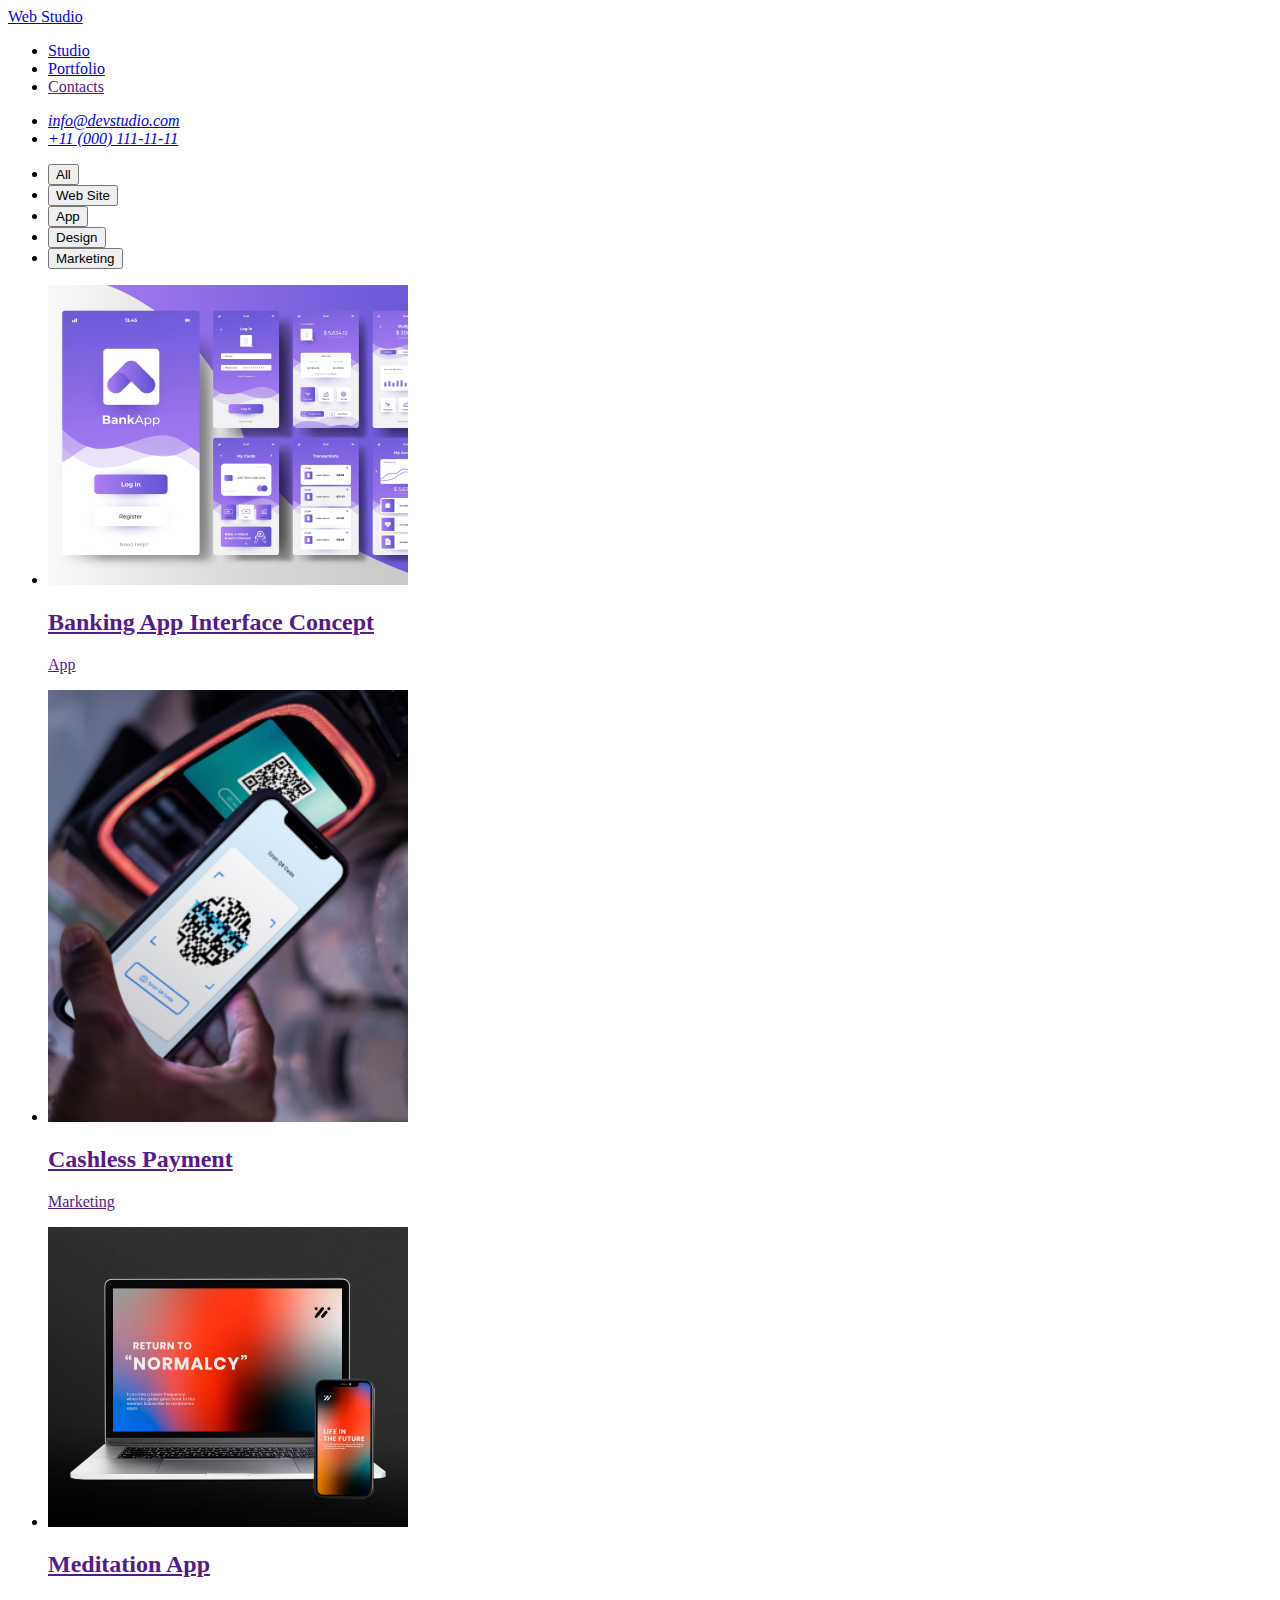
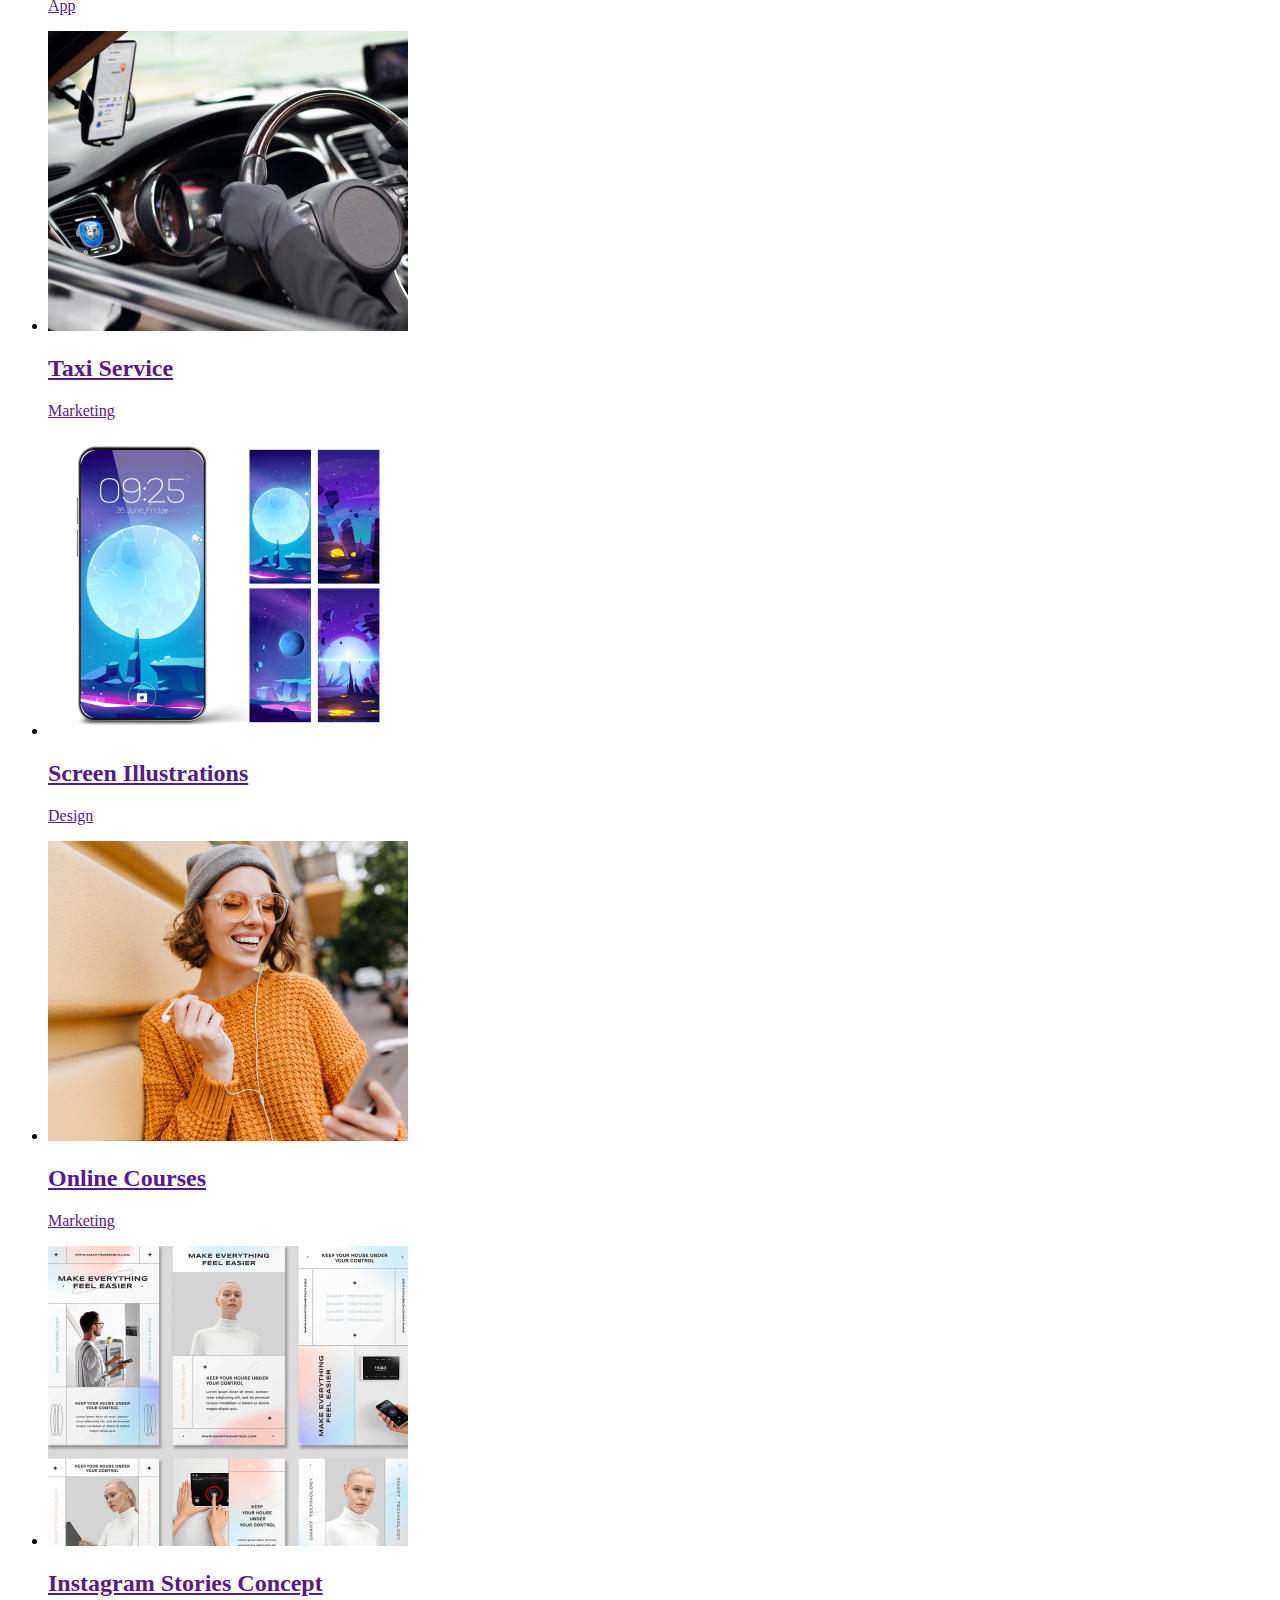
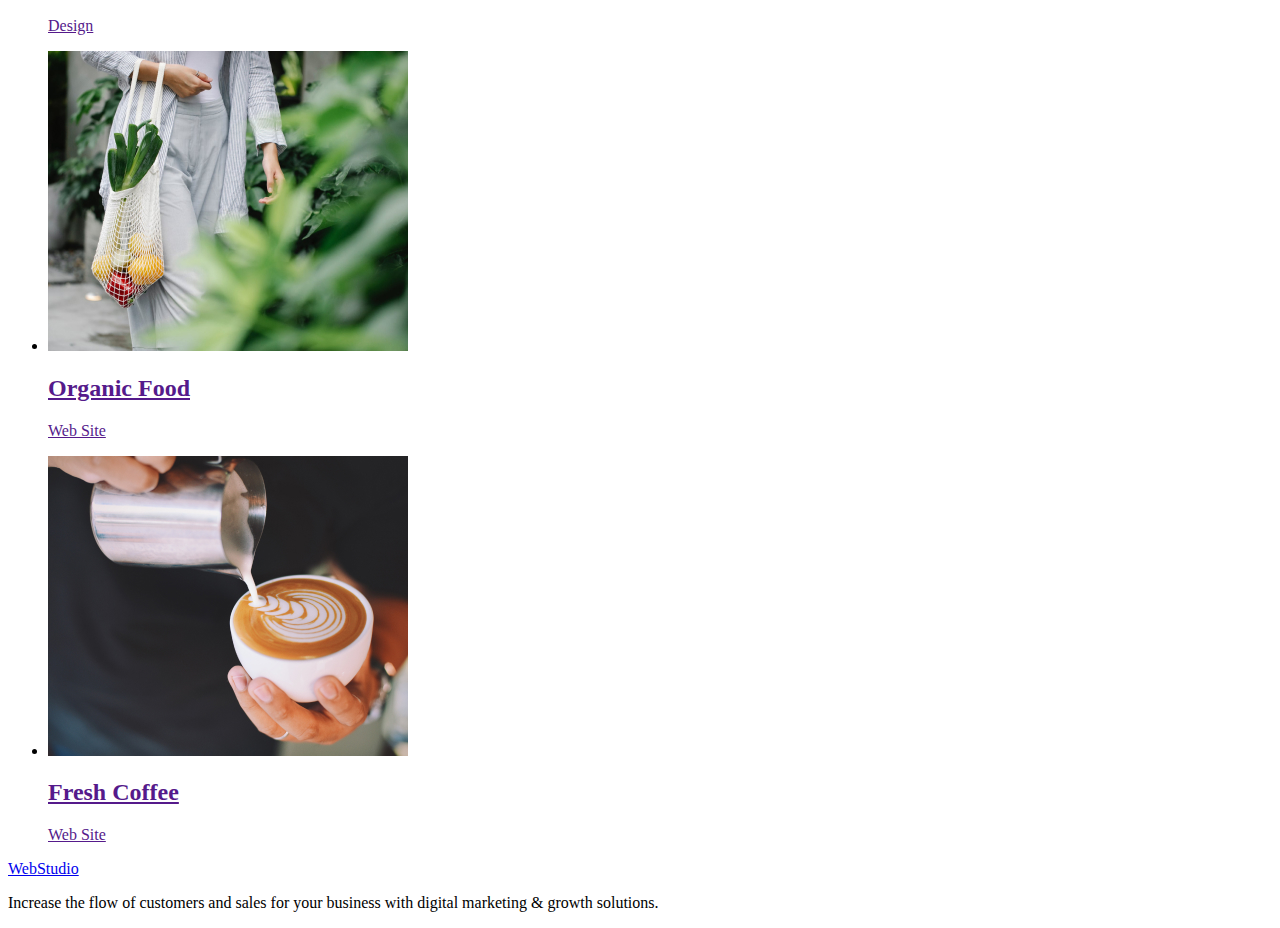
==== portfolio.html @ 4c267da8 "Initial commit" ====
<!DOCTYPE html>
<html lang="en">
<head>
    <meta charset="UTF-8">
    <meta name="viewport" content="width=device-width, initial-scale=1.0">
    <!--Styles-->
    <link rel="stylesheet" href="./CSS/styles.css">
    <!--Font Raleway & Roboto-->
    <link rel="preconnect" href="https://fonts.googleapis.com" />
    <link rel="preconnect" href="https://fonts.gstatic.com" crossorigin />
    <link
      href="https://fonts.googleapis.com/css2?family=Raleway:wght@700&family=Roboto:wght@400;500;700;900&display=swap"
      rel="stylesheet"
    />
    <title>WebStudio</title>
</head>
<body>
    <header>
        <nav>
            <!--Logo-->
            <a class="logo link" href="./index.html">Web
                <span class="studio">Studio</span>
            </a>
            <!--Navigate-->
            <ul class="list">
                <li><a class="navigate link" href="./index.html">Studio</a></li>
                <li><a class="navigate link" href="./portfolio.html">Portfolio</a></li>
                <li><a class="navigate link" href="">Contacts</a></li>
            </ul>
        </nav>
        <!--Contacts-->
        <address class="address">
            <ul class="list">
                <li>
                    <a class="address-a link" href="mailto:info@devstudio.com">info@devstudio.com</a>
                </li>
                <li>
                    <a href="tel:+110001111111">+11 (000) 111-11-11</a>
                </li>
            </ul>
        </address>
    </header>
    <main>
        <section>

        <h1 hidden>Buttons</h1>
        <!--Buttons-->
            <ul class="list">
                <li>
                    <button class="buttons-p" type="button">All</button>
                </li>
                <li>
                    <button class="buttons-p" type="button">Web Site</button>
                </li>
                <li>
                    <button class="buttons-p" type="button">App</button>
                </li>
                <li>
                    <button class="buttons-p" type="button">Design</button>
                </li>
                <li>
                    <button class="buttons-p" type="button">Marketing</button>
                </li>
            </ul>
        <!--Section 1-->
            <ul class="list">
                <!--First element-->
                <li>
                    <a class="link" href="">
                        <img src="./images/banking_app.jpg" alt="banking_app" width="360">
                        <h2 class="h-three-sections">Banking App Interface Concept</h2>
                        <p class="p-sections">App</p>
                    </a>
                </li>

                <li>
                    <a class="link" href="">
                        <img src="./images/cashless.jpg" alt="cashless" width="360">
                        <h2 class="h-three-sections">Cashless Payment</h2>
                        <p class="p-sections">Marketing</p>
                    </a>
                </li>

                <li>
                    <a class="link" href="">
                        <img src="./images/meditation.jpg" alt="meditation" width="360">
                        <h2 class="h-three-sections">Meditation App</h2>
                        <p class="p-sections">App</p>
                    </a>
                </li>

                <!--Second element-->
                <li>
                    <a class="link" href="">
                        <img src="./images/taxi.jpg" alt="taxi" width="360">
                        <h2 class="h-three-sections">Taxi Service</h2>
                        <p class="p-sections">Marketing</p>
                    </a>
                </li>

                <li>
                    <a class="link" href="">
                        <img src="./images/screen.jpg" alt="screen" width="360">
                        <h2 class="h-three-sections">Screen Illustrations</h2>
                        <p class="p-sections">Design</p>
                    </a>
                </li>

                <li>
                    <a class="link" href="">
                        <img src="./images/online.jpg" alt="online" width="360">
                        <h2 class="h-three-sections">Online Courses</h2>
                        <p class="p-sections">Marketing</p>
                    </a>
                </li>
                <!--3rd element-->
                <li>
                    <a class="link" href="">
                        <img src="./images/instagram.jpg" alt="instagram" width="360">
                        <h2 class="h-three-sections">Instagram Stories Concept</h2>
                        <p class="p-sections">Design</p>
                    </a>
                </li>

                <li>
                    <a class="link" href="">
                        <img src="./images/organic.jpg" alt="organic" width="360">
                        <h2 class="h-three-sections">Organic Food</h2>
                        <p class="p-sections">Web Site</p>
                    </a>
                </li>

                <li>
                    <a class="link" href="">
                        <img src="./images/fresh_coffee.jpg" alt="fresh_coffee" width="360">
                        <h2 class="h-three-sections">Fresh Coffee</h2>
                        <p class="p-sections">Web Site</p>
                    </a>
                </li>
            </ul>
        </section>
    </main>
    <!--Footer-->
    <footer class="footer">
        <a class="logo link" href="./index.html">Web<span class="logo down-color link">Studio</span></a>
        <p class="p-footer">Increase the flow of customers and sales for your business with digital marketing & growth solutions.</p>
    </footer>

</body>
</html>
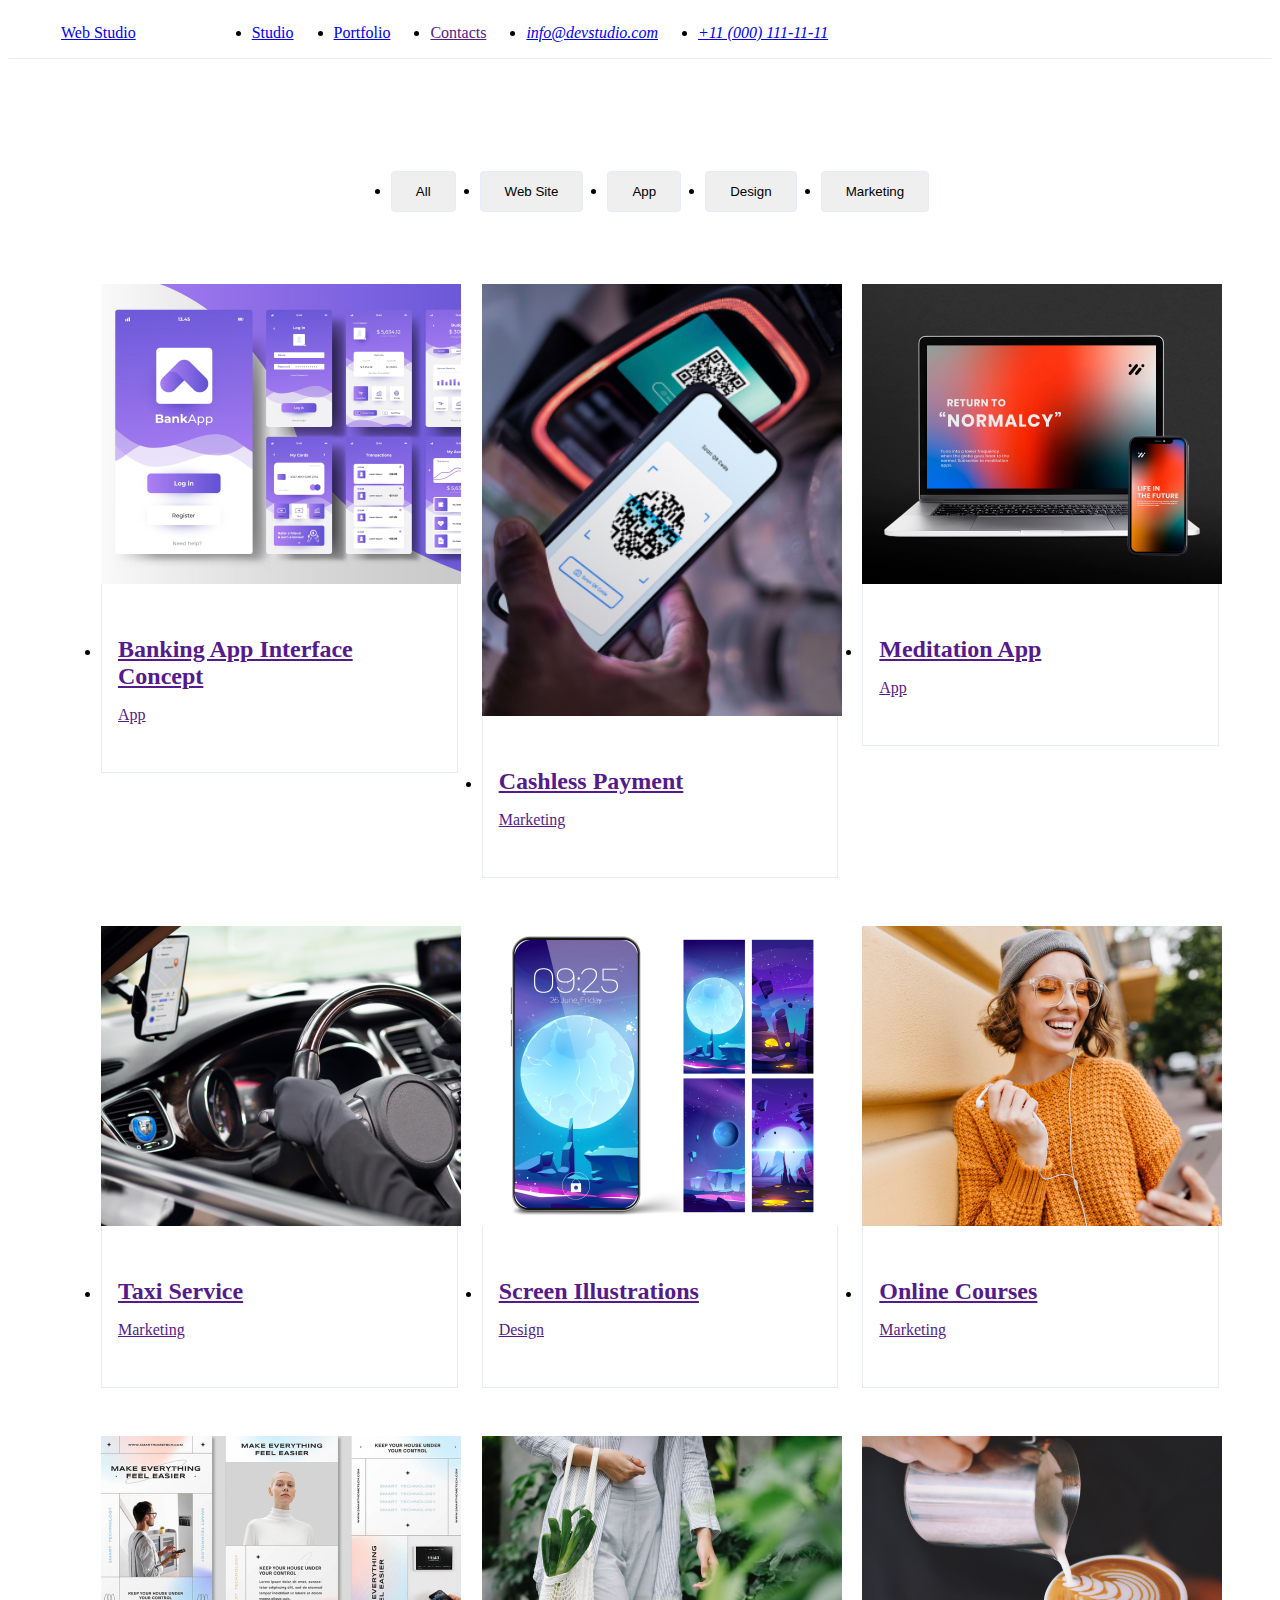
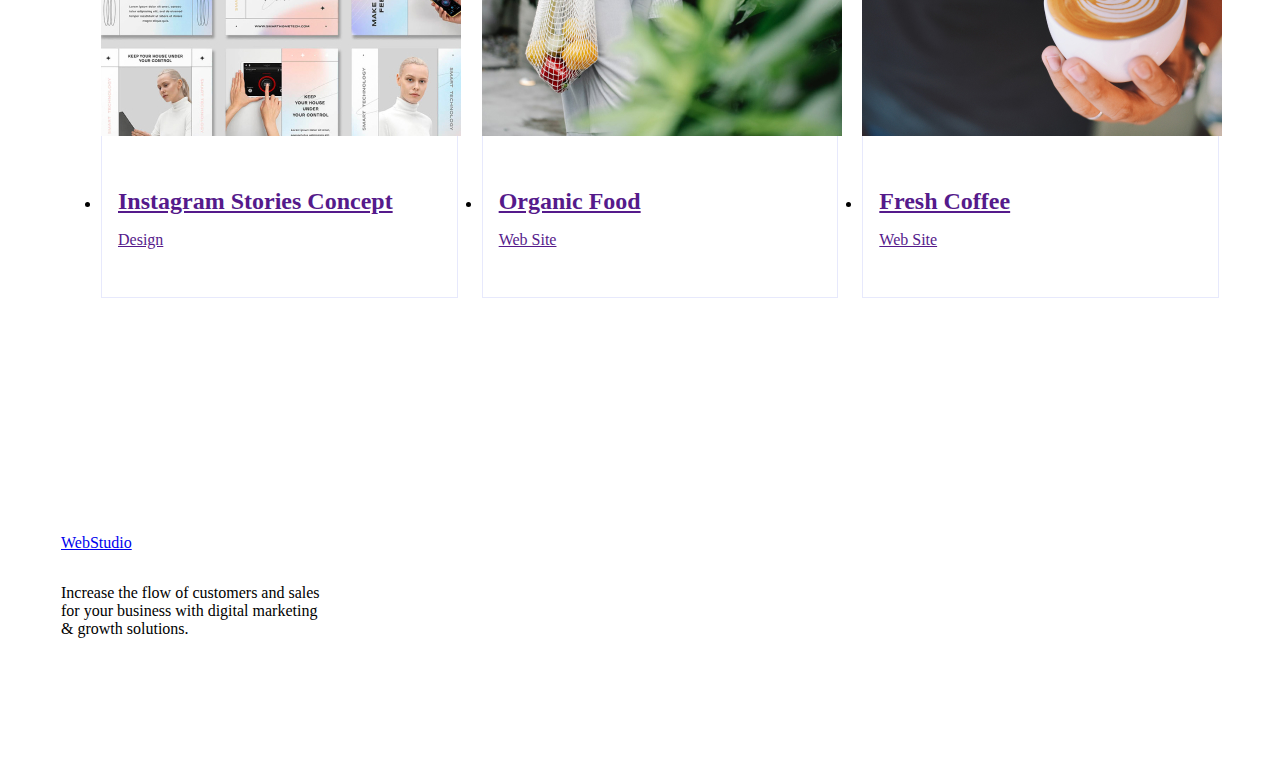
==== commit 98edf830: "update" ====
--- a/portfolio.html
+++ b/portfolio.html
@@ -3,8 +3,17 @@
 <head>
     <meta charset="UTF-8">
     <meta name="viewport" content="width=device-width, initial-scale=1.0">
+    <!--Normalize-->
+    <link
+    rel="stylesheet"
+    href="https://cdnjs.cloudflare.com/ajax/libs/modern-normalize/2.0.0/modern-normalize.min.css"
+    integrity="sha512-4xo8blKMVCiXpTaLzQSLSw3KFOVPWhm/TRtuPVc4WG6kUgjH6J03IBuG7JZPkcWMxJ5huwaBpOpnwYElP/m6wg=="
+    crossorigin="anonymous"
+    referrerpolicy="no-referrer"
+    />
     <!--Styles-->
     <link rel="stylesheet" href="./CSS/styles.css">
+    <link rel="stylesheet" href="./CSS/modern-normalize.min.css">
     <!--Font Raleway & Roboto-->
     <link rel="preconnect" href="https://fonts.googleapis.com" />
     <link rel="preconnect" href="https://fonts.gstatic.com" crossorigin />
@@ -15,135 +24,159 @@
     <title>WebStudio</title>
 </head>
 <body>
-    <header>
-        <nav>
-            <!--Logo-->
-            <a class="logo link" href="./index.html">Web
-                <span class="studio">Studio</span>
-            </a>
-            <!--Navigate-->
-            <ul class="list">
-                <li><a class="navigate link" href="./index.html">Studio</a></li>
-                <li><a class="navigate link" href="./portfolio.html">Portfolio</a></li>
-                <li><a class="navigate link" href="">Contacts</a></li>
-            </ul>
-        </nav>
-        <!--Contacts-->
-        <address class="address">
-            <ul class="list">
-                <li>
-                    <a class="address-a link" href="mailto:info@devstudio.com">info@devstudio.com</a>
-                </li>
-                <li>
-                    <a href="tel:+110001111111">+11 (000) 111-11-11</a>
-                </li>
-            </ul>
-        </address>
+    <!--Header-->
+    <header class="header">
+        <div class="header-flex container">
+            <nav class="header-navigate">
+                <!--Logo-->
+                <a class="logo link header-logo" href="./index.html">Web
+                    <span class="studio">Studio</span>
+                </a>
+                <!--Navigate-->
+                <ul class="list header-list">
+                    <li><a class="navigate link header-link" href="./index.html">Studio</a></li>
+                    <li><a class="navigate link header-link" href="./portfolio.html">Portfolio</a></li>
+                    <li><a class="navigate link header-link" href="">Contacts</a></li>
+                </ul>
+            </nav>
+            <!--Contacts-->
+            <address class="address">
+                <ul class="list header-address">
+                    <li>
+                        <a class="address-a link" href="mailto:info@devstudio.com">info@devstudio.com</a>
+                    </li>
+                    <li>
+                        <a class="address-a link" href="tel:+110001111111">+11 (000) 111-11-11</a>
+                    </li>
+                </ul>
+            </address>
+        </div>
     </header>
     <main>
-        <section>
-
-        <h1 hidden>Buttons</h1>
-        <!--Buttons-->
-            <ul class="list">
-                <li>
-                    <button class="buttons-p" type="button">All</button>
-                </li>
-                <li>
-                    <button class="buttons-p" type="button">Web Site</button>
-                </li>
-                <li>
-                    <button class="buttons-p" type="button">App</button>
-                </li>
-                <li>
-                    <button class="buttons-p" type="button">Design</button>
-                </li>
-                <li>
-                    <button class="buttons-p" type="button">Marketing</button>
-                </li>
-            </ul>
-        <!--Section 1-->
-            <ul class="list">
-                <!--First element-->
-                <li>
-                    <a class="link" href="">
-                        <img src="./images/banking_app.jpg" alt="banking_app" width="360">
-                        <h2 class="h-three-sections">Banking App Interface Concept</h2>
-                        <p class="p-sections">App</p>
-                    </a>
-                </li>
-
-                <li>
-                    <a class="link" href="">
-                        <img src="./images/cashless.jpg" alt="cashless" width="360">
-                        <h2 class="h-three-sections">Cashless Payment</h2>
-                        <p class="p-sections">Marketing</p>
-                    </a>
-                </li>
-
-                <li>
-                    <a class="link" href="">
-                        <img src="./images/meditation.jpg" alt="meditation" width="360">
-                        <h2 class="h-three-sections">Meditation App</h2>
-                        <p class="p-sections">App</p>
-                    </a>
-                </li>
-
-                <!--Second element-->
-                <li>
-                    <a class="link" href="">
-                        <img src="./images/taxi.jpg" alt="taxi" width="360">
-                        <h2 class="h-three-sections">Taxi Service</h2>
-                        <p class="p-sections">Marketing</p>
-                    </a>
-                </li>
-
-                <li>
-                    <a class="link" href="">
-                        <img src="./images/screen.jpg" alt="screen" width="360">
-                        <h2 class="h-three-sections">Screen Illustrations</h2>
-                        <p class="p-sections">Design</p>
-                    </a>
-                </li>
-
-                <li>
-                    <a class="link" href="">
-                        <img src="./images/online.jpg" alt="online" width="360">
-                        <h2 class="h-three-sections">Online Courses</h2>
-                        <p class="p-sections">Marketing</p>
-                    </a>
-                </li>
-                <!--3rd element-->
-                <li>
-                    <a class="link" href="">
-                        <img src="./images/instagram.jpg" alt="instagram" width="360">
-                        <h2 class="h-three-sections">Instagram Stories Concept</h2>
-                        <p class="p-sections">Design</p>
-                    </a>
-                </li>
-
-                <li>
-                    <a class="link" href="">
-                        <img src="./images/organic.jpg" alt="organic" width="360">
-                        <h2 class="h-three-sections">Organic Food</h2>
-                        <p class="p-sections">Web Site</p>
-                    </a>
-                </li>
-
-                <li>
-                    <a class="link" href="">
-                        <img src="./images/fresh_coffee.jpg" alt="fresh_coffee" width="360">
-                        <h2 class="h-three-sections">Fresh Coffee</h2>
-                        <p class="p-sections">Web Site</p>
-                    </a>
-                </li>
-            </ul>
+        <section class="portfolio-section">
+            <div class="container">
+                <h1 class="visually-hidden">Buttons</h1>
+                <!--Buttons-->
+                    <ul class="list portfolio-list-one">
+                        <li>
+                            <button class="buttons-p portfolio-buttons" type="button">All</button>
+                        </li>
+                        <li>
+                            <button class="buttons-p portfolio-buttons" type="button">Web Site</button>
+                        </li>
+                        <li>
+                            <button class="buttons-p portfolio-buttons" type="button">App</button>
+                        </li>
+                        <li>
+                            <button class="buttons-p portfolio-buttons" type="button">Design</button>
+                        </li>
+                        <li>
+                            <button class="buttons-p portfolio-buttons" type="button">Marketing</button>
+                        </li>
+                    </ul>
+                <!--Section 1-->
+                    <ul class="list portfolio-list-two">
+                        <!--First element-->
+                        <li class="portfolio-list-two-element">
+                            <a class="link" href="">
+                                <img src="./images/banking_app.jpg" alt="banking_app" width="360">
+                                <div class="portfolio-div-title-and-p">
+                                    <h2 class="h-three-sections portfolio-div-title">Banking App Interface Concept</h2>
+                                    <p class="p-sections">App</p>
+                                </div>
+                            </a>
+                        </li>
+        
+                        <li class="portfolio-list-two-element">
+                            <a class="link" href="">
+                                <img src="./images/cashless.jpg" alt="cashless" width="360">
+                                <div class="portfolio-div-title-and-p">
+                                    <h2 class="h-three-sections portfolio-div-title">Cashless Payment</h2>
+                                    <p class="p-sections">Marketing</p>
+                                </div>
+                            </a>
+                        </li>
+        
+                        <li class="portfolio-list-two-element">
+                            <a class="link" href="">
+                                <img src="./images/meditation.jpg" alt="meditation" width="360">
+                                <div class="portfolio-div-title-and-p">
+                                    <h2 class="h-three-sections portfolio-div-title">Meditation App</h2>
+                                    <p class="p-sections">App</p>
+                                </div>
+                            </a>
+                        </li>
+        
+                        <!--Second element-->
+                        <li class="portfolio-list-two-element">
+                            <a class="link" href="">
+                                <img src="./images/taxi.jpg" alt="taxi" width="360">
+                                <div class="portfolio-div-title-and-p">
+                                    <h2 class="h-three-sections portfolio-div-title">Taxi Service</h2>
+                                    <p class="p-sections">Marketing</p>
+                                </div>
+                            </a>
+                        </li>
+        
+                        <li class="portfolio-list-two-element">
+                            <a class="link" href="">
+                                <img src="./images/screen.jpg" alt="screen" width="360">
+                                <div class="portfolio-div-title-and-p">
+                                    <h2 class="h-three-sections portfolio-div-title">Screen Illustrations</h2>
+                                    <p class="p-sections">Design</p>
+                                </div>
+                            </a>
+                        </li>
+        
+                        <li class="portfolio-list-two-element">
+                            <a class="link" href="">
+                                <img src="./images/online.jpg" alt="online" width="360">
+                                <div class="portfolio-div-title-and-p">
+                                    <h2 class="h-three-sections portfolio-div-title">Online Courses</h2>
+                                    <p class="p-sections">Marketing</p>
+                                </div>
+                            </a>
+                        </li>
+                        <!--3rd element-->
+                        <li class="portfolio-list-two-element">
+                            <a class="link" href="">
+                                <img src="./images/instagram.jpg" alt="instagram" width="360">
+                                <div class="portfolio-div-title-and-p">
+                                    <h2 class="h-three-sections portfolio-div-title">Instagram Stories Concept</h2>
+                                    <p class="p-sections">Design</p>
+                                </div>
+                            </a>
+                        </li>
+        
+                        <li class="portfolio-list-two-element">
+                            <a class="link" href="">
+                                <img src="./images/organic.jpg" alt="organic" width="360">
+                                <div class="portfolio-div-title-and-p">
+                                    <h2 class="h-three-sections portfolio-div-title">Organic Food</h2>
+                                    <p class="p-sections">Web Site</p>
+                                </div>
+                            </a>
+                        </li>
+        
+                        <li class="portfolio-list-two-element">
+                            <a class="link" href="">
+                                <img src="./images/fresh_coffee.jpg" alt="fresh_coffee" width="360">
+                                <div class="portfolio-div-title-and-p">
+                                    <h2 class="h-three-sections portfolio-div-title">Fresh Coffee</h2>
+                                    <p class="p-sections">Web Site</p>
+                                </div>
+                            </a>
+                        </li>
+                    </ul>
+            </div>
         </section>
     </main>
     <!--Footer-->
-    <footer class="footer">
-        <a class="logo link" href="./index.html">Web<span class="logo down-color link">Studio</span></a>
-        <p class="p-footer">Increase the flow of customers and sales for your business with digital marketing & growth solutions.</p>
+    <footer class="footer modern-footer">
+        <div class="container">
+            <a class="logo link footer-link" href="./index.html">Web<span class="logo down-color link">Studio</span></a>
+            <p class="p-footer footer-p-element">Increase the flow of customers and sales for your business with digital marketing & growth solutions.</p>
+        </div>
     </footer>
 
 </body>
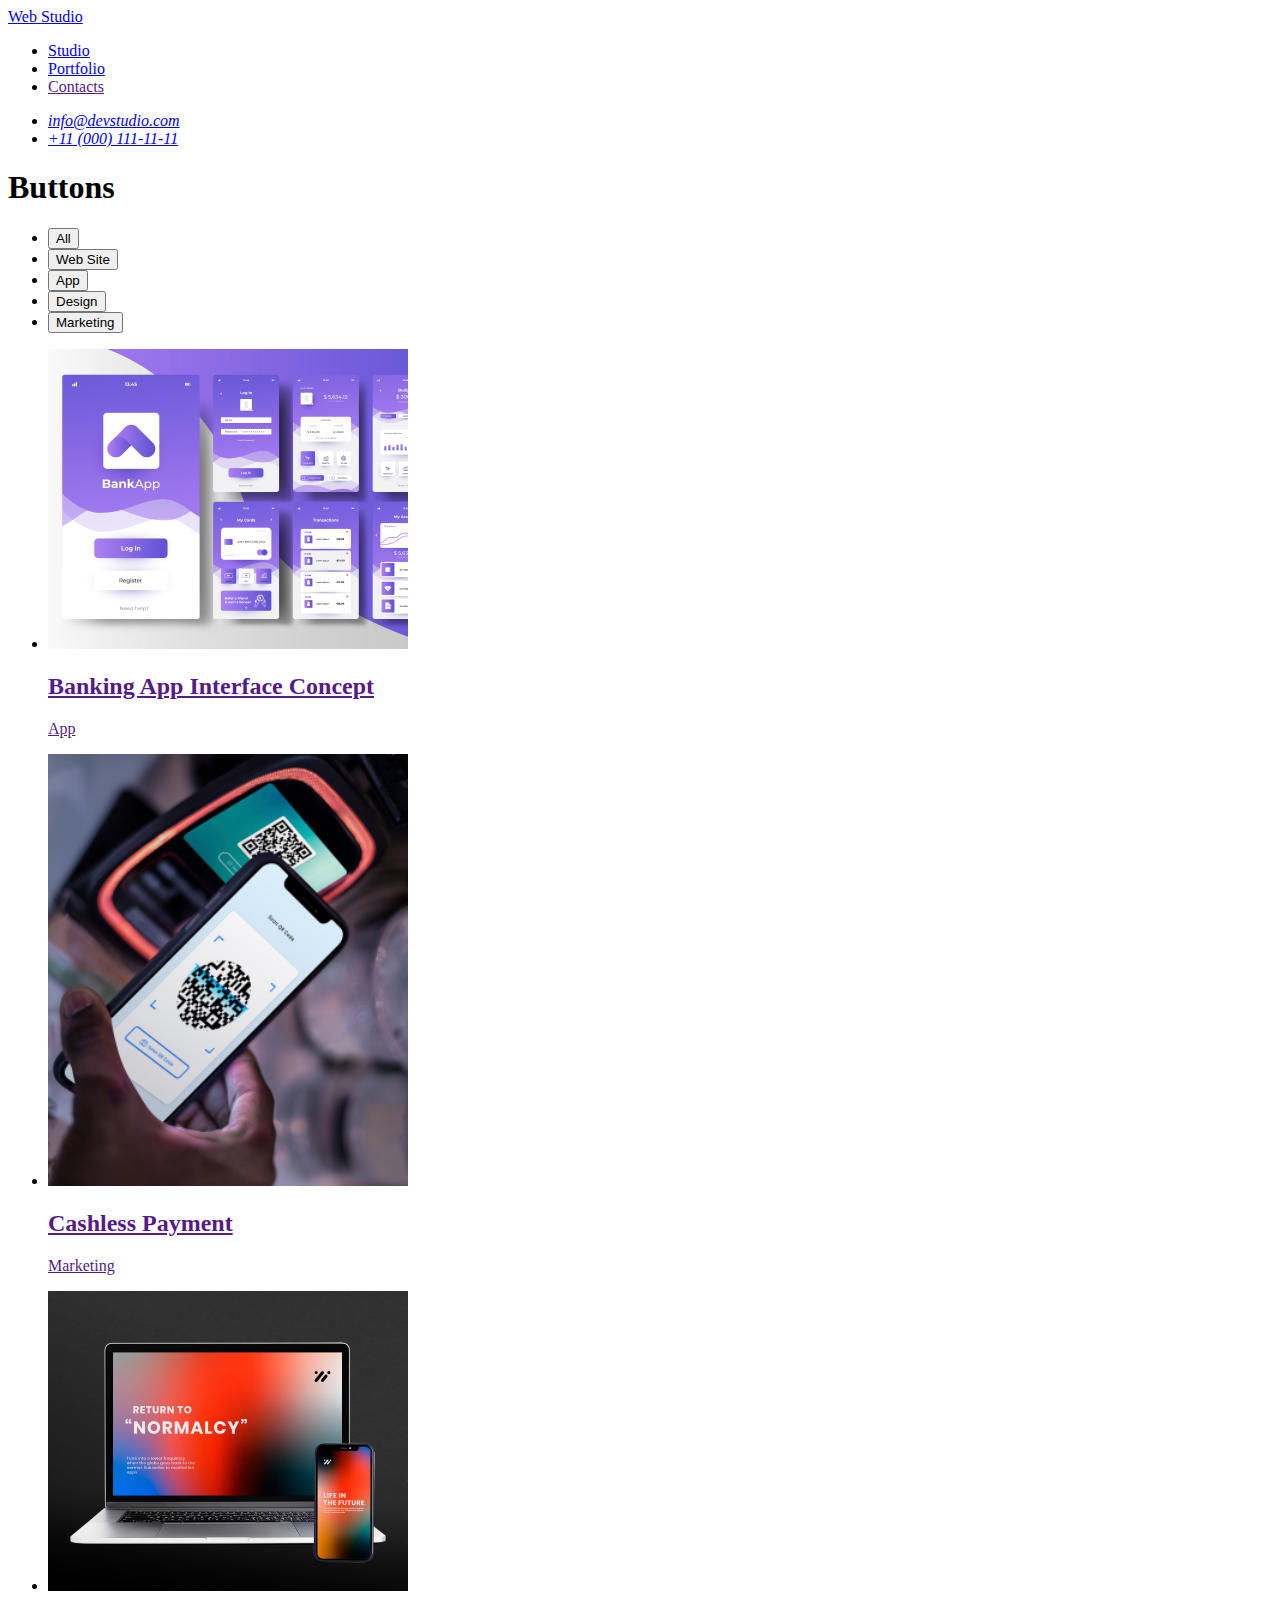
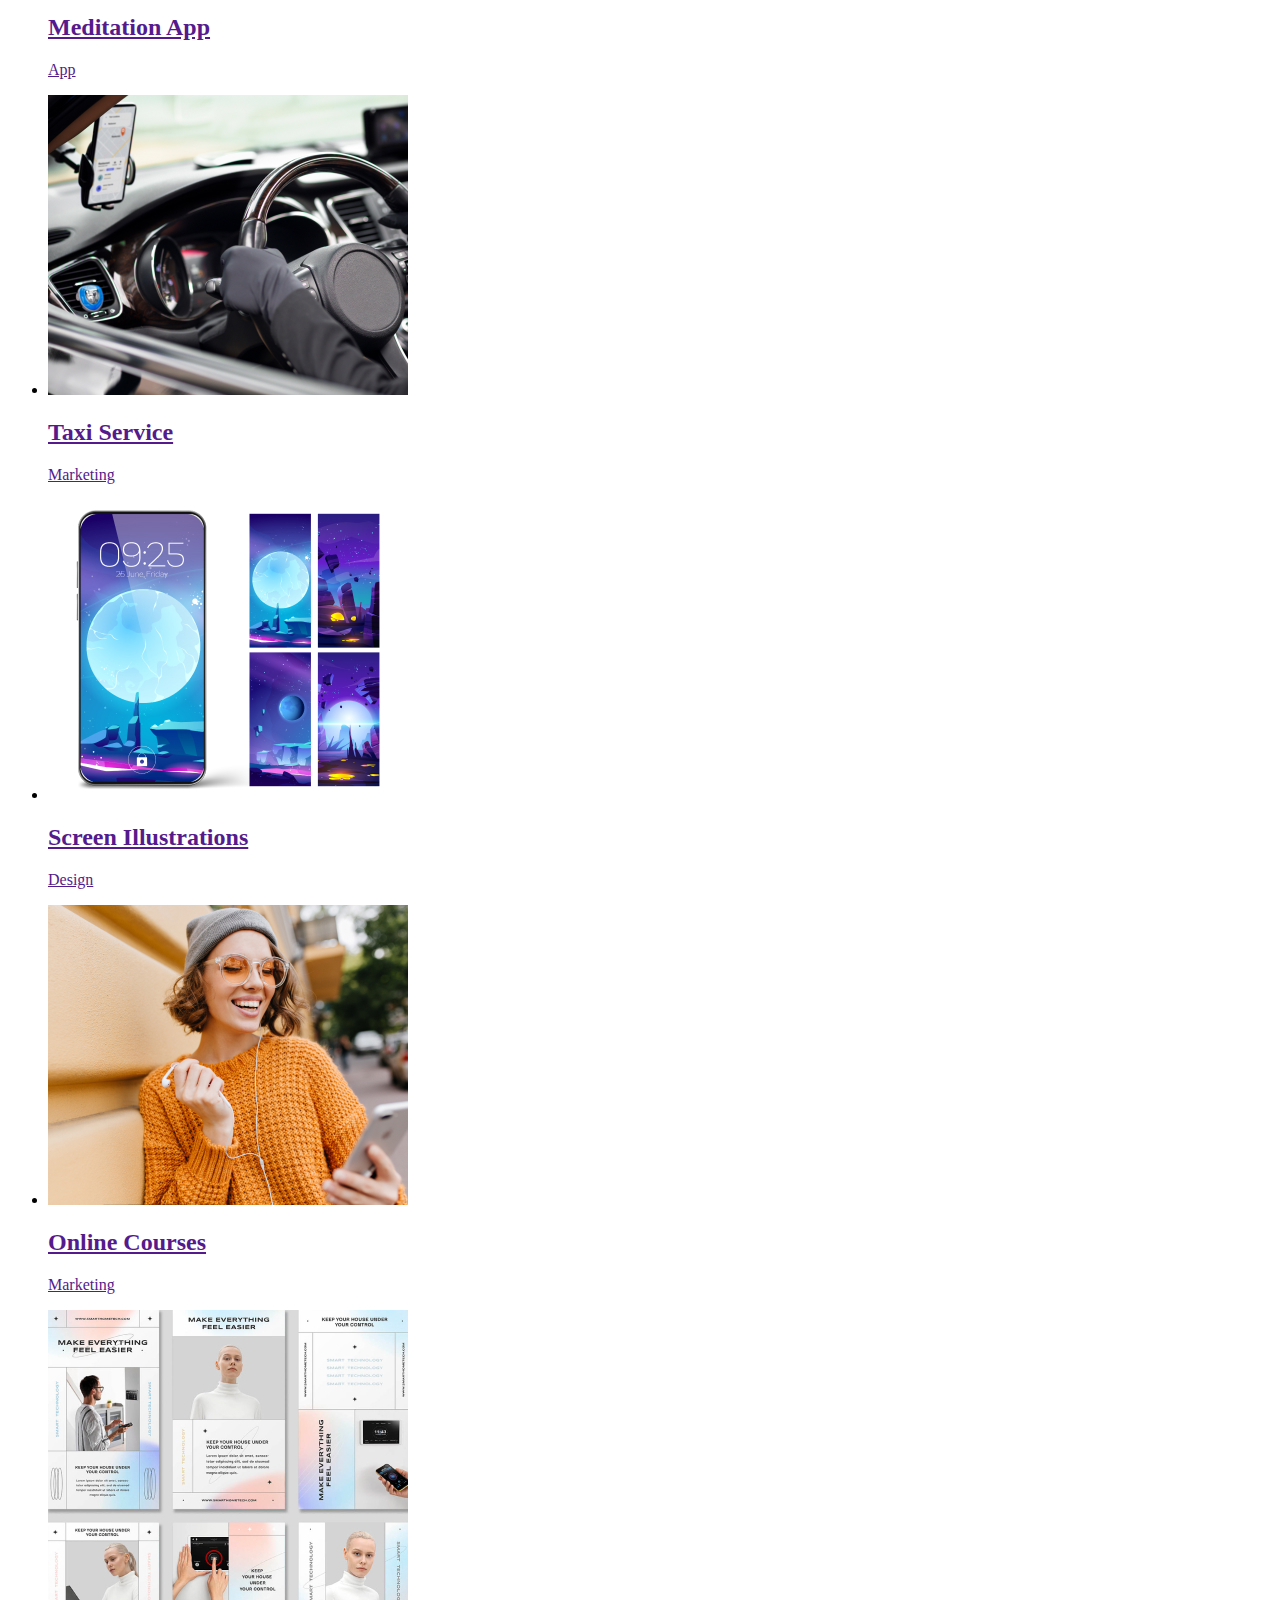
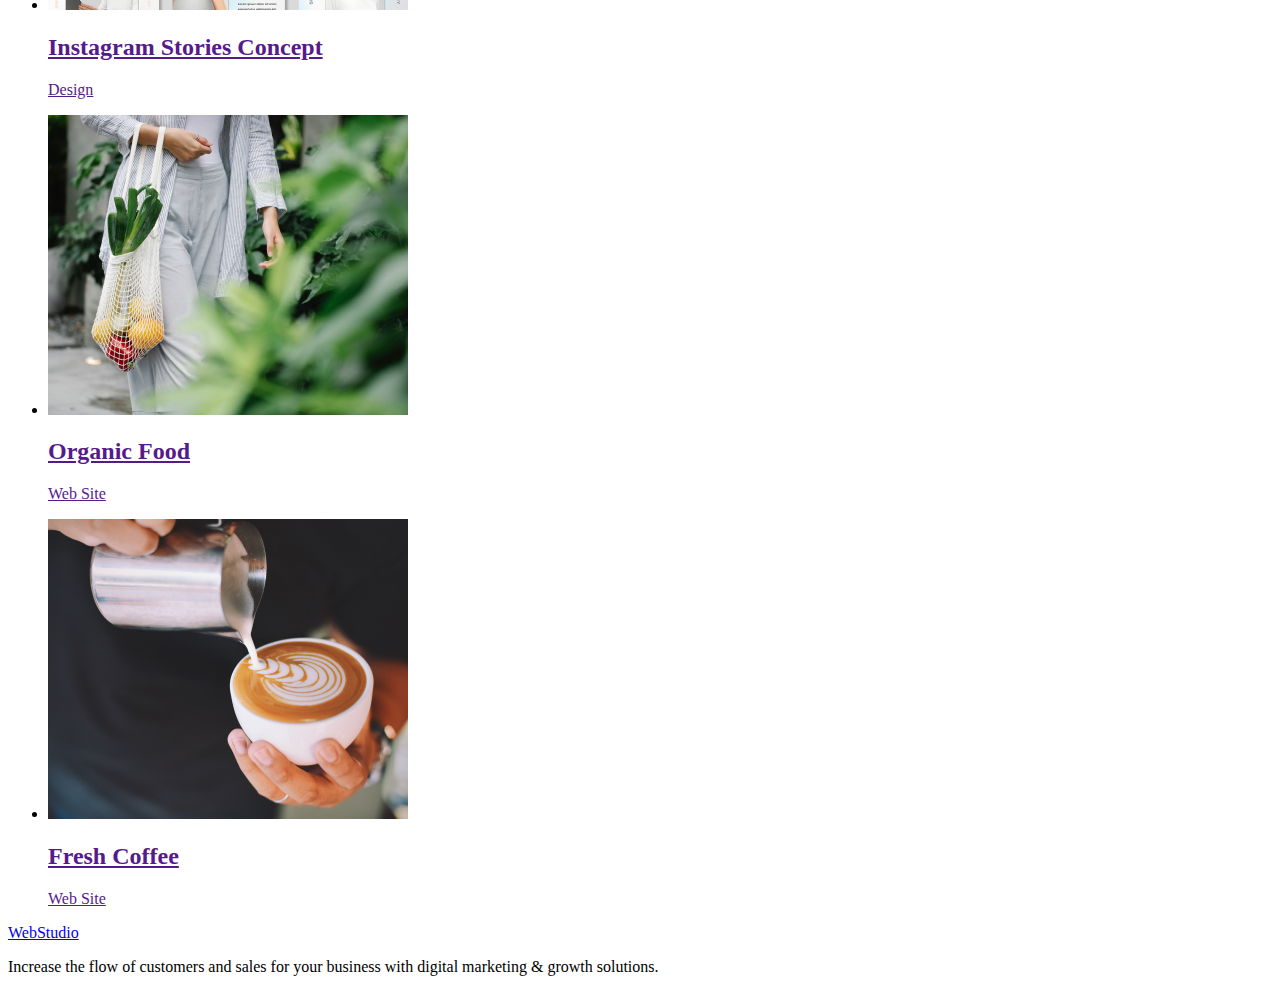
==== commit 1a3876c6: "update" ====
--- a/portfolio.html
+++ b/portfolio.html
@@ -13,7 +13,6 @@
     />
     <!--Styles-->
     <link rel="stylesheet" href="./CSS/styles.css">
-    <link rel="stylesheet" href="./CSS/modern-normalize.min.css">
     <!--Font Raleway & Roboto-->
     <link rel="preconnect" href="https://fonts.googleapis.com" />
     <link rel="preconnect" href="https://fonts.gstatic.com" crossorigin />
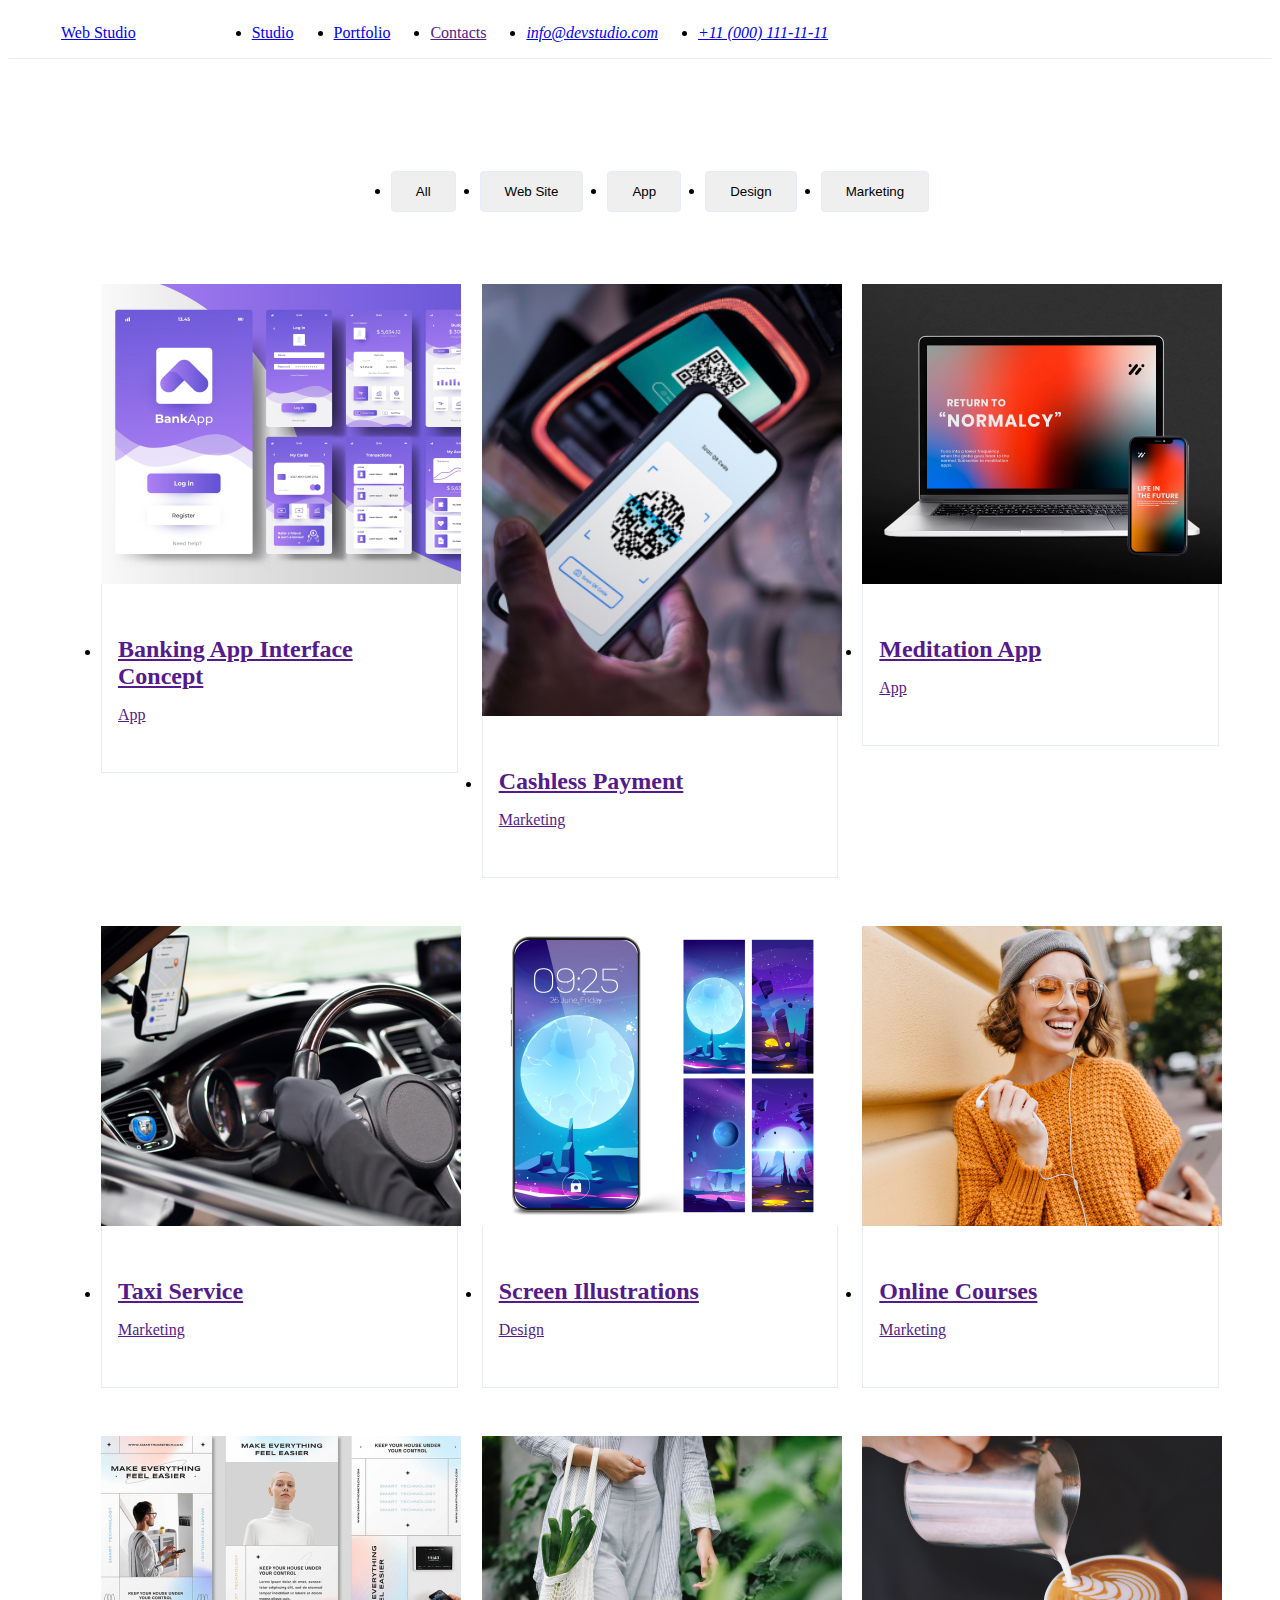
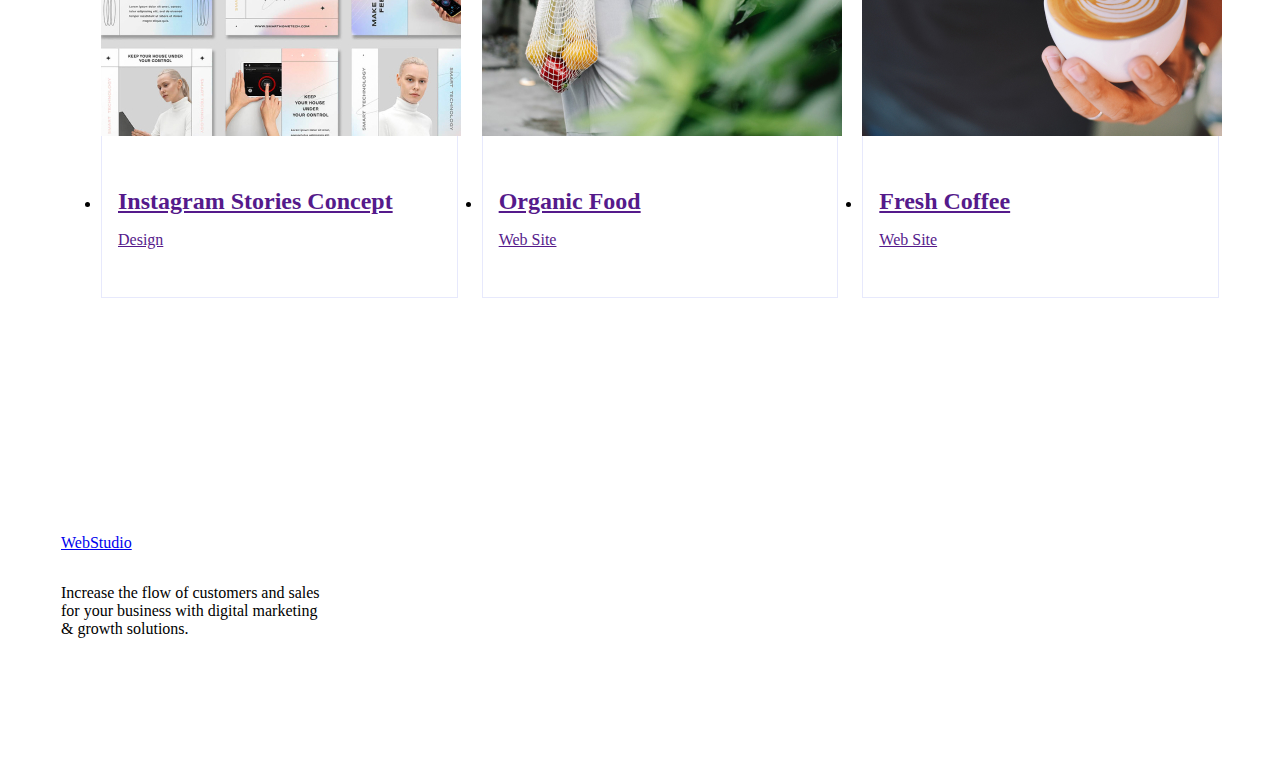
==== commit 18157a14: "update" ====
--- a/portfolio.html
+++ b/portfolio.html
@@ -13,6 +13,7 @@
     />
     <!--Styles-->
     <link rel="stylesheet" href="./CSS/styles.css">
+    <link rel="stylesheet" href="./css/flexbox.css">
     <!--Font Raleway & Roboto-->
     <link rel="preconnect" href="https://fonts.googleapis.com" />
     <link rel="preconnect" href="https://fonts.gstatic.com" crossorigin />
--- a/css/flexbox.css
+++ b/css/flexbox.css
@@ -0,0 +1,216 @@
+/* Homework 3 */
+
+/*General classes*/
+.container {
+    width: 1158px;
+    margin: 0 auto;
+    padding: 0 15px;
+}
+
+
+.visually-hidden {
+    position: absolute;
+    width: 1px;
+    height: 1px;
+    margin: -1px;
+    border: 0;
+    padding: 0;
+    
+    white-space: nowrap;
+    clip-path: inset(100%);
+    clip: rect(0 0 0 0);
+    overflow: hidden;
+  }
+
+/*Header*/
+img {
+    display: block;
+}
+
+.header {
+    border-bottom: 1px solid #e7e9fc;
+}
+
+.header-flex {
+    display: flex;
+}
+
+
+.header-navigate {
+    display: flex;
+    align-items: center;
+
+}
+
+.header-logo {
+    margin-right: 76px;
+}
+
+.header-list {
+    display: flex;
+    gap: 40px;
+}
+
+.header-link {
+    padding: 24px 0;
+}
+
+.header-address {
+    display: flex;
+    gap: 40px;
+}
+
+/*Section Zero*/
+
+.zero-section {
+    padding: 188px 0;
+}
+
+.zero-title {
+    max-width: 496px;
+}
+
+.zero-button {
+    background-color: #4d5ae5;
+    display: block;
+    min-width: 169px;
+    height: 56px;
+    border: none;
+    border-radius: 4px;
+    cursor: pointer;
+}
+
+/*Section One*/
+
+.one-section {
+    padding: 120px 0;
+}
+
+.one-list {
+    display: flex;
+    gap: 24px;
+}
+
+.one-list-element {
+    width: calc((100% - 72px) / 4)
+}
+
+.one-title-element {
+    margin-bottom: 8px;
+}
+
+/*Section Two*/
+
+.two-section {
+    padding-bottom: 120px;
+}
+
+.two-section-title {
+    margin-bottom: 72px;
+}
+
+.two-list {
+    display: flex;
+    gap: 24px;
+}
+
+.two-list-element {
+    width: calc((100% - 48px) / 3);
+}
+
+/*Section Three*/
+
+.three-section {
+    padding: 120px 0;
+}
+
+.three-title-h-two {
+    margin-bottom: 72px;
+}
+
+.three-list {
+    display: flex;
+    gap: 24px;
+}
+
+.three-list-element {
+    width: calc((100% - 72px) / 4);
+    border-radius: 0px 0px 4px 4px;
+}
+
+.three-div {
+    padding: 32px 0;
+}
+
+.three-title {
+    text-align: center;
+    margin-bottom: 8px;
+}
+
+.three-p-element {
+    text-align: center;
+}
+
+/*Footer*/
+
+.modern-footer {
+    padding: 100px 0;
+}
+
+.footer-link {
+    display: inline-block;
+    margin-bottom: 16px;
+}
+
+.footer-p-element {
+    max-width: 264px;
+}
+
+/*Portfolio*/
+
+.portfolio-section {
+    padding-top: 96px; 
+    padding-bottom: 120px;
+}
+
+.portfolio-list-one {
+    display: flex;
+    justify-content: center;
+    gap: 24px;
+    margin-bottom: 72px;
+}
+
+.portfolio-buttons {
+    padding: 12px 24px;
+    border: 1px solid #e7e9fc;
+    border-radius: 4px;
+}
+
+.portfolio-buttons:hover {
+    border: 1px solid transparent;
+}
+
+.portfolio-buttons:focus {
+    border: 1px solid transparent;
+}
+
+.portfolio-list-two {
+    display: flex;
+    flex-wrap: wrap;
+    column-gap: 24px;
+    row-gap: 48px;
+}
+
+.portfolio-list-two-element {
+    width: calc((100% - 48px) / 3);
+}
+
+.portfolio-div-title-and-p {
+    padding: 32px 16px;
+    border: 1px solid #e7e9fc;
+    border-top: none;
+}
+
+.portfolio-div-title {
+    margin-bottom: 8px;
+}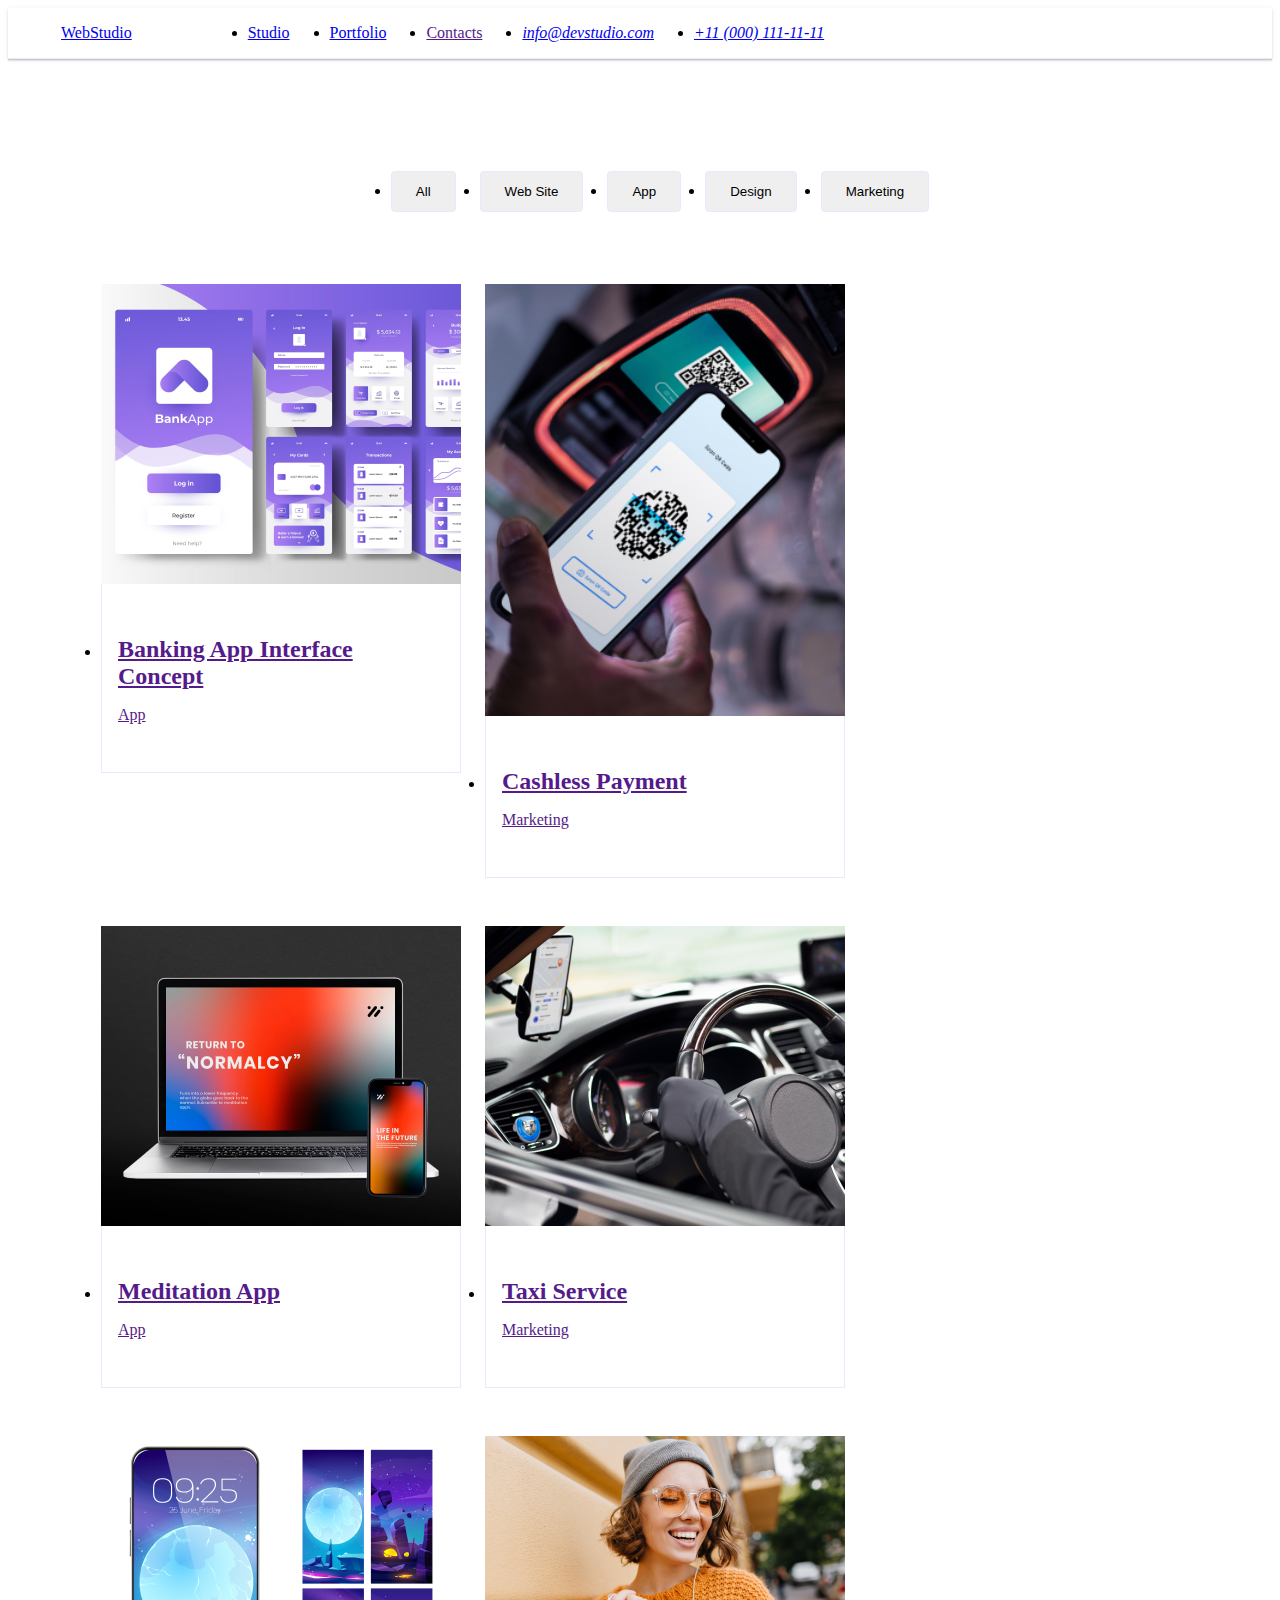
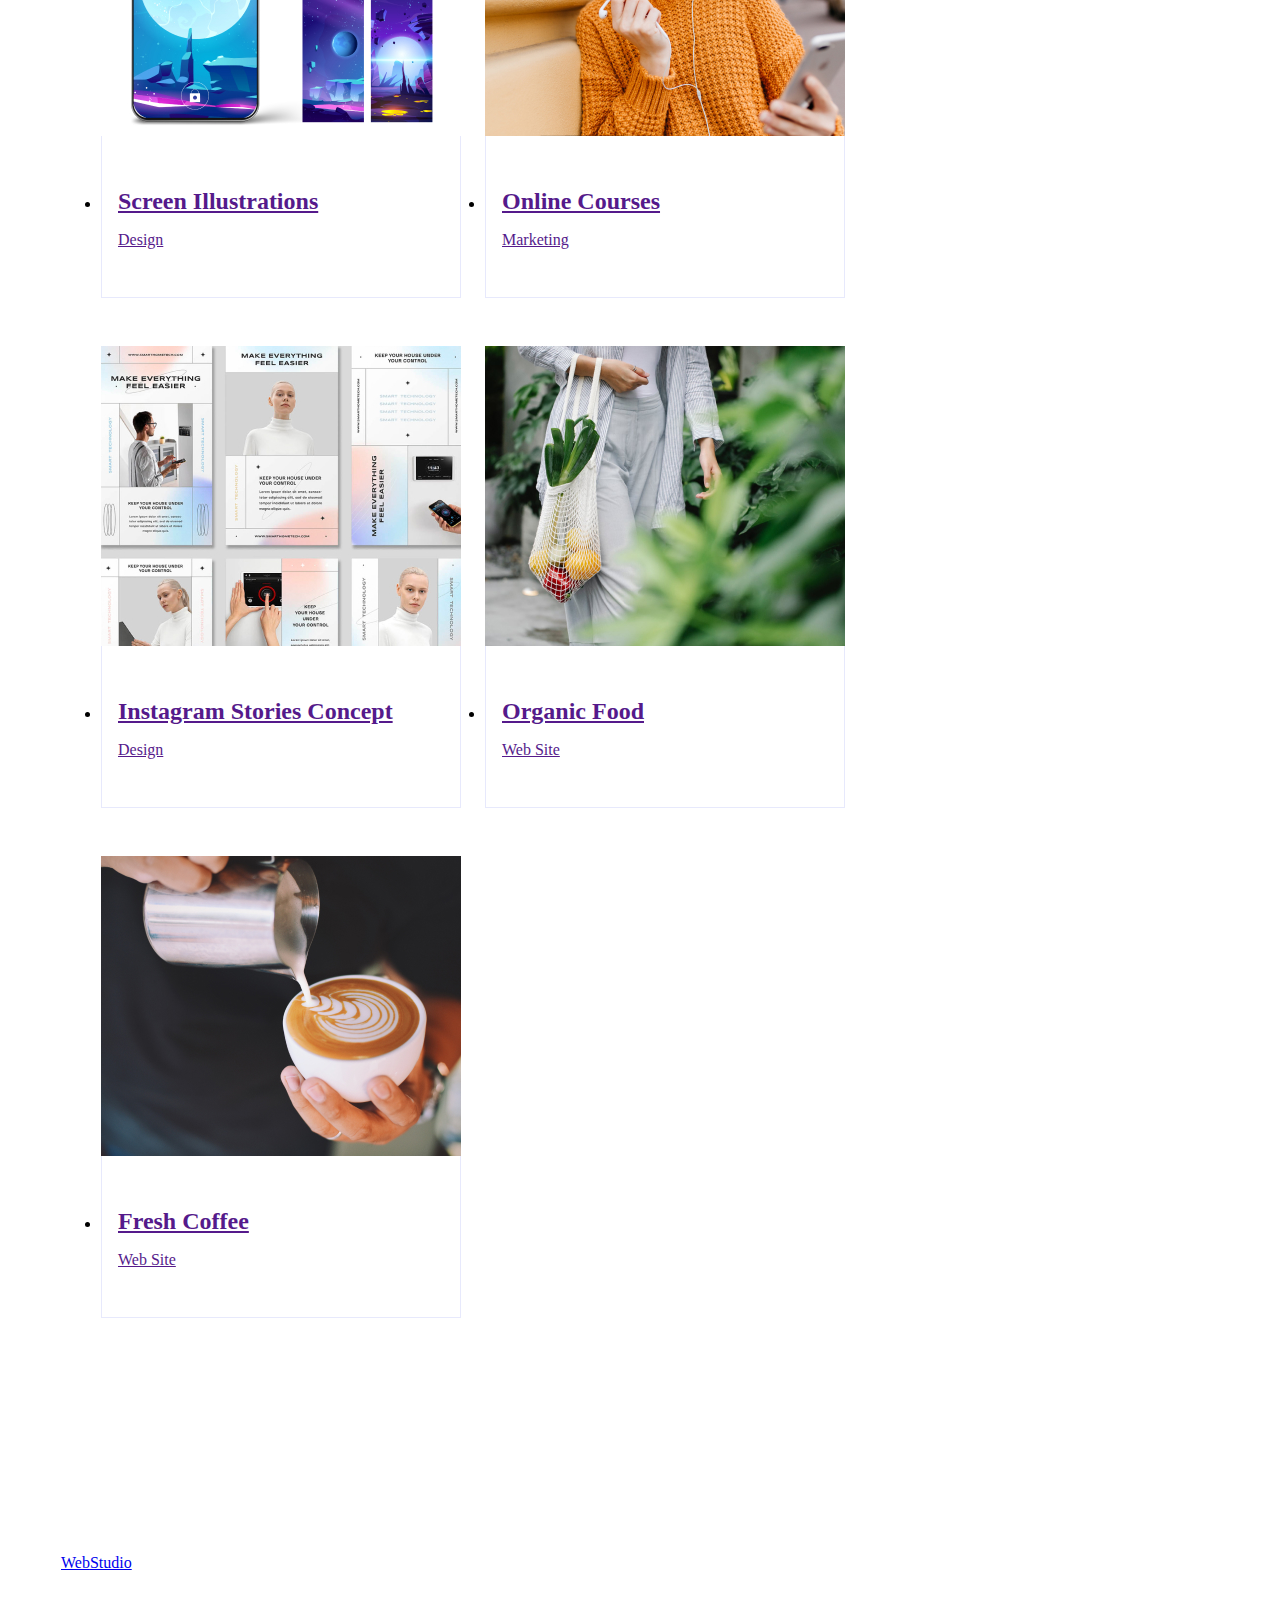
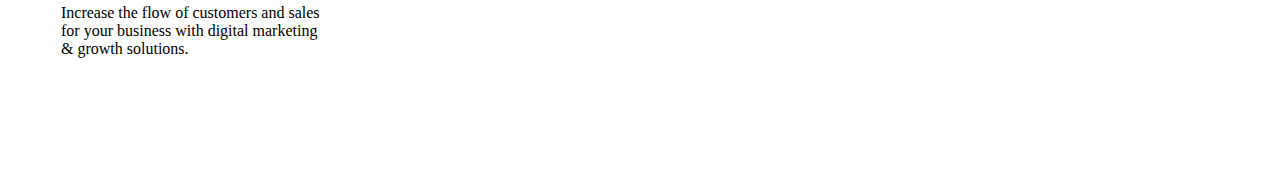
==== commit 79cf8ae8: "update" ====
--- a/portfolio.html
+++ b/portfolio.html
@@ -29,9 +29,7 @@
         <div class="header-flex container">
             <nav class="header-navigate">
                 <!--Logo-->
-                <a class="logo link header-logo" href="./index.html">Web
-                    <span class="studio">Studio</span>
-                </a>
+                <a class="logo link header-logo" href="./index.html">Web<span class="studio">Studio</span></a>
                 <!--Navigate-->
                 <ul class="list header-list">
                     <li><a class="navigate link header-link" href="./index.html">Studio</a></li>
--- a/css/flexbox.css
+++ b/css/flexbox.css
@@ -29,6 +29,7 @@
 
 .header {
     border-bottom: 1px solid #e7e9fc;
+    box-shadow: 0px 2px 1px rgba(46, 47, 66, 0.08), 0px 1px 1px rgba(46, 47, 66, 0.16), 0px 1px 6px rgba(46, 47, 66, 0.08);
 }
 
 .header-flex {
@@ -64,6 +65,11 @@
 
 .zero-section {
     padding: 188px 0;
+    background-image: linear-gradient(rgba(46, 47, 66, 0.7), rgba(46, 47, 66, 0.7)), url(../images/imgame-name.jpeg); sau background-image: linear-gradient(rgba(46, 47, 66, 0. 7), rgba(46, 47, 66, 0.7)), url(../images/img-name.jpg);
+    max-width: 1440px;
+    background-repeat: no-repeat;
+    background-position: center;
+    background-size: cover;
 }
 
 .zero-title {
@@ -92,7 +98,8 @@
 }
 
 .one-list-element {
-    width: calc((100% - 72px) / 4)
+    width: 100%;
+    min-width: 264px;
 }
 
 .one-title-element {
@@ -115,7 +122,7 @@
 }
 
 .two-list-element {
-    width: calc((100% - 48px) / 3);
+    flex-basis: calc((100% - 48px) / 3);
 }
 
 /*Section Three*/
@@ -134,7 +141,7 @@
 }
 
 .three-list-element {
-    width: calc((100% - 72px) / 4);
+    flex-basis: calc((100% - 72px) / 4);
     border-radius: 0px 0px 4px 4px;
 }
 
@@ -202,7 +209,7 @@
 }
 
 .portfolio-list-two-element {
-    width: calc((100% - 48px) / 3);
+    flex-basis: calc((100% - 48px) / 3);
 }
 
 .portfolio-div-title-and-p {
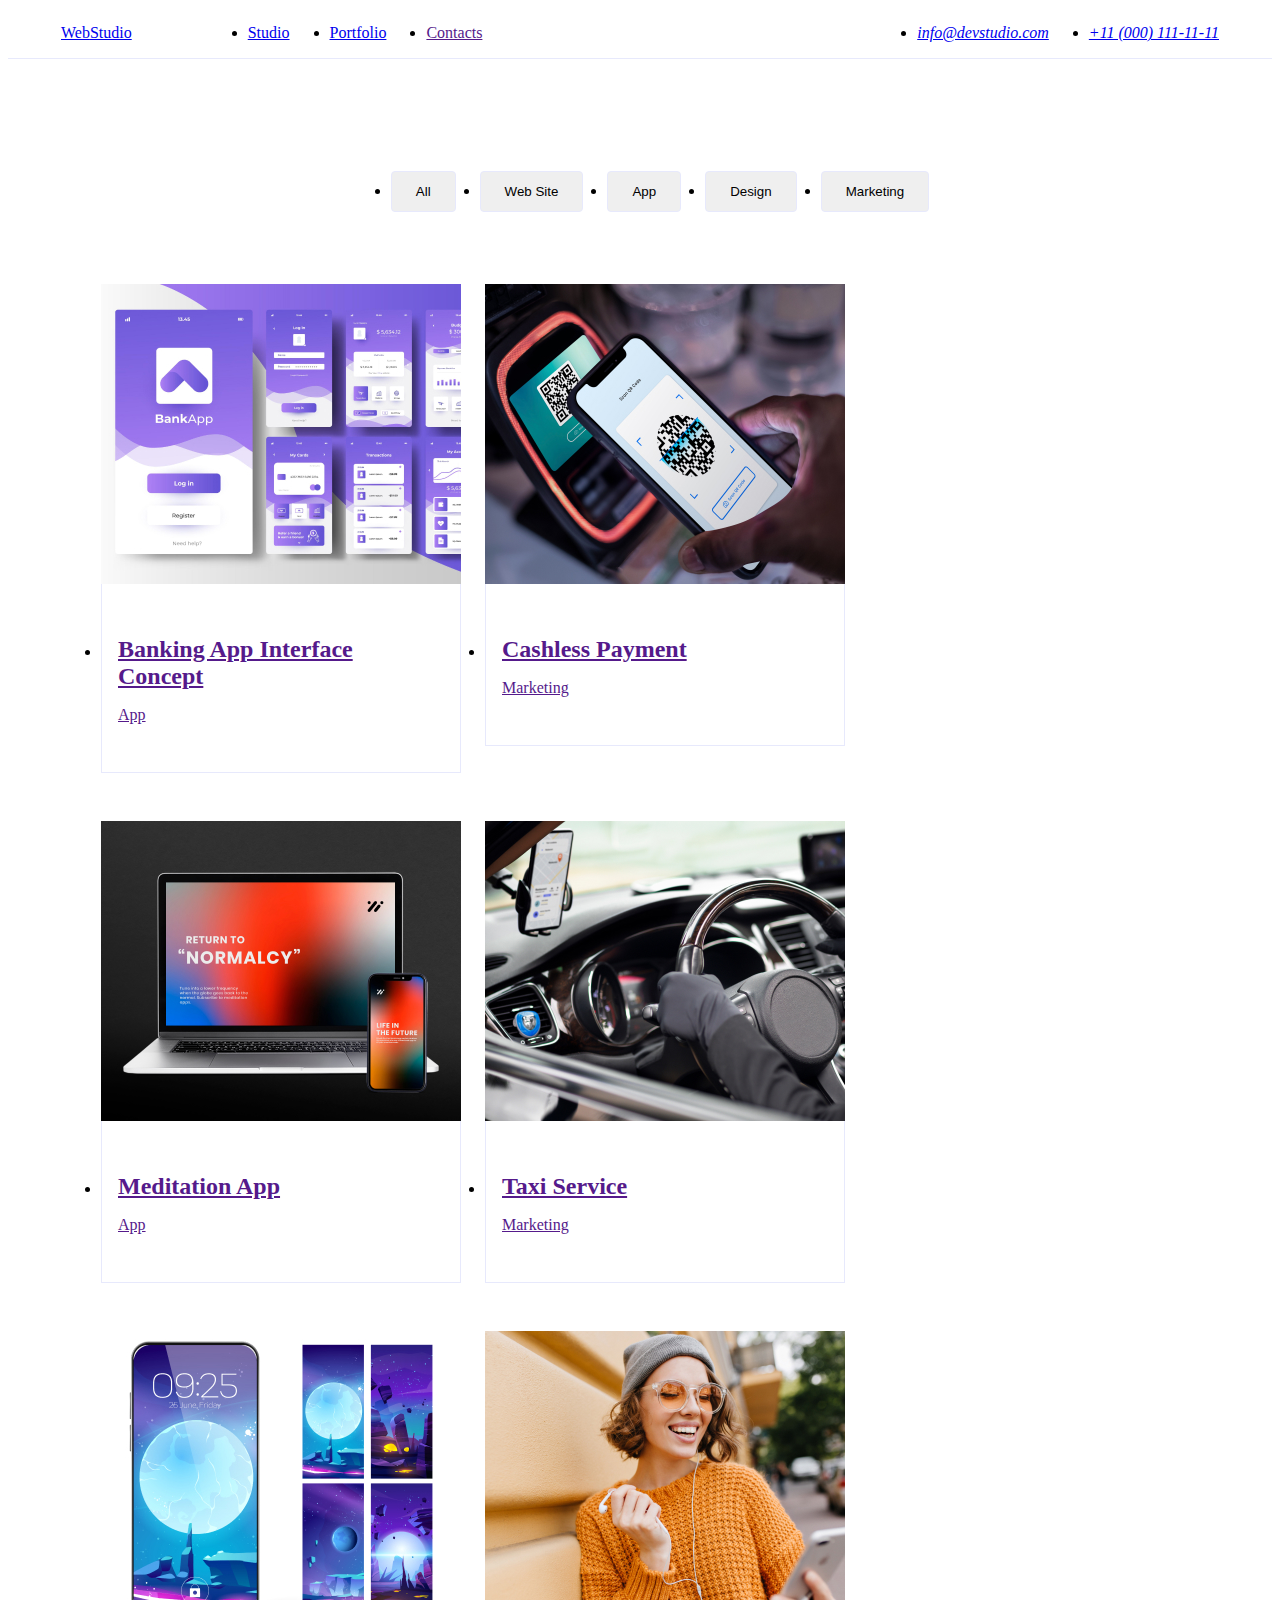
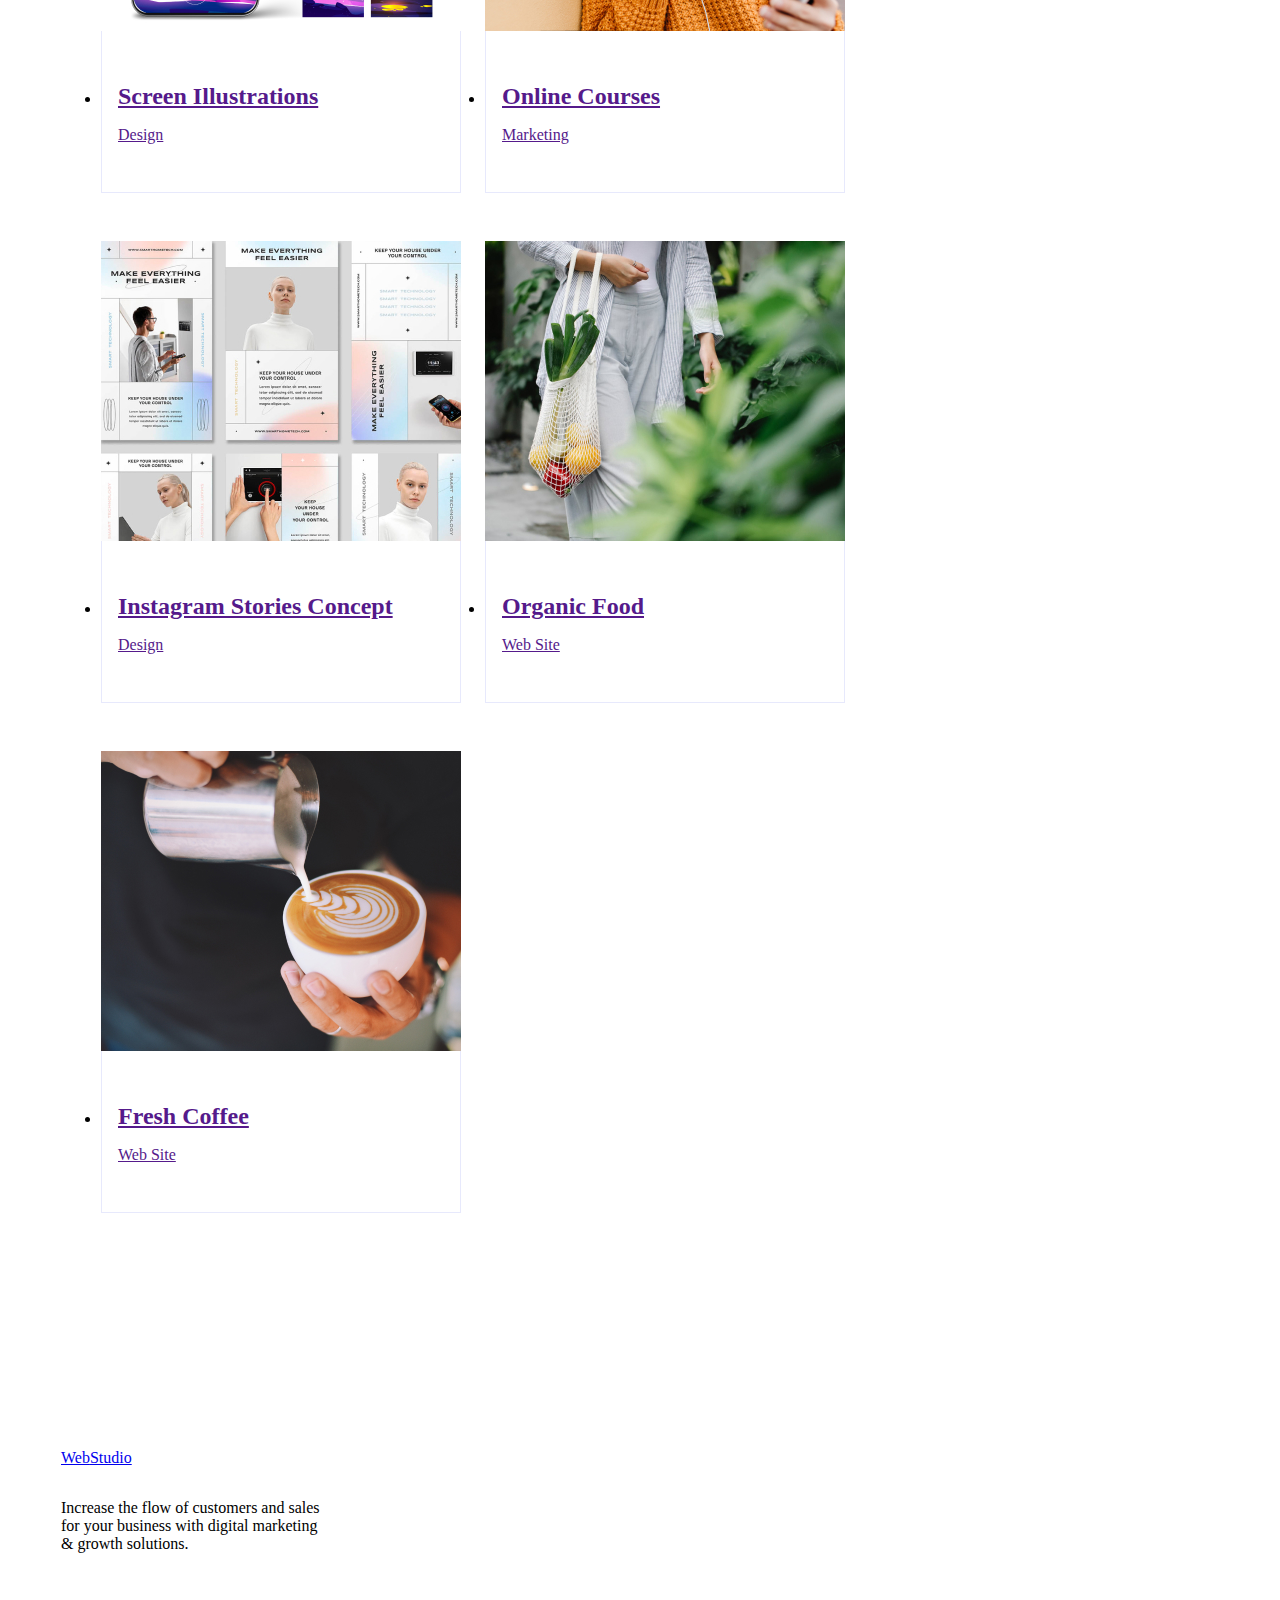
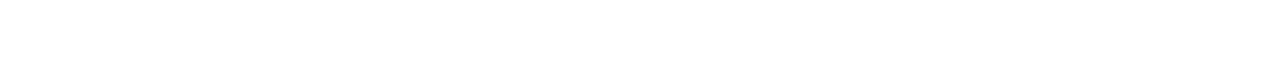
==== commit ccc92ef9: "update" ====
--- a/portfolio.html
+++ b/portfolio.html
@@ -26,7 +26,7 @@
 <body>
     <!--Header-->
     <header class="header">
-        <div class="header-flex container">
+        <div class="header-flex container space">
             <nav class="header-navigate">
                 <!--Logo-->
                 <a class="logo link header-logo" href="./index.html">Web<span class="studio">Studio</span></a>
--- a/css/flexbox.css
+++ b/css/flexbox.css
@@ -29,11 +29,15 @@
 
 .header {
     border-bottom: 1px solid #e7e9fc;
-    box-shadow: 0px 2px 1px rgba(46, 47, 66, 0.08), 0px 1px 1px rgba(46, 47, 66, 0.16), 0px 1px 6px rgba(46, 47, 66, 0.08);
 }
 
 .header-flex {
     display: flex;
+}
+
+.space {
+    display: flex;
+    justify-content: space-between;
 }
 
 
@@ -65,7 +69,6 @@
 
 .zero-section {
     padding: 188px 0;
-    background-image: linear-gradient(rgba(46, 47, 66, 0.7), rgba(46, 47, 66, 0.7)), url(../images/imgame-name.jpeg); sau background-image: linear-gradient(rgba(46, 47, 66, 0. 7), rgba(46, 47, 66, 0.7)), url(../images/img-name.jpg);
     max-width: 1440px;
     background-repeat: no-repeat;
     background-position: center;
